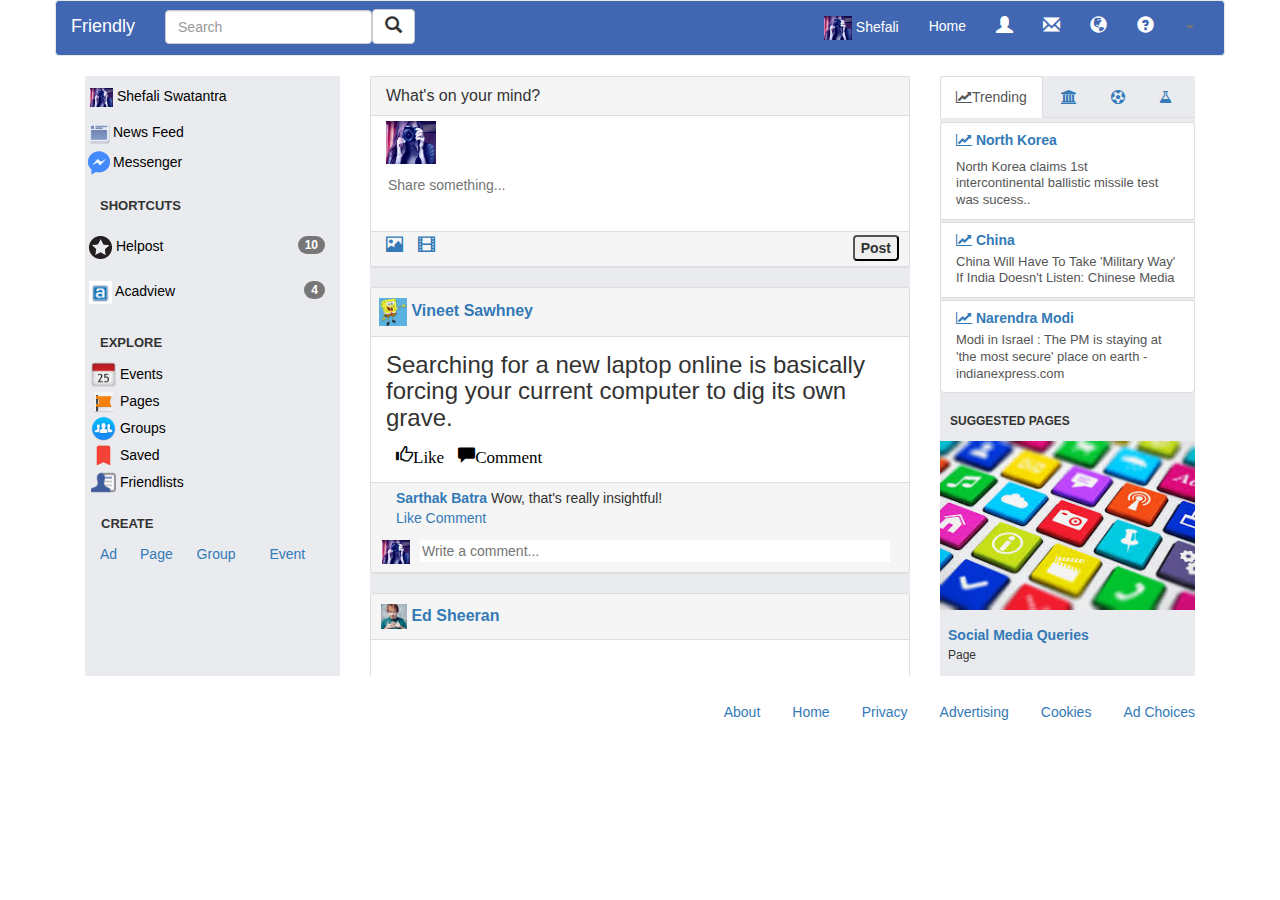
==== btn.html @ e46abaf0 "First commit" ====
<!DOCTYPE html>
<html lang="en">
<head>
  <link href="bootstrap-3.3.7-dist/css/bootstrap.min.css" rel="stylesheet">
  <link href="main.css" rel="stylesheet">
  <meta charset="utf-8">
  <meta content="IE=edge" http-equiv="X-UA-Compatible">
  <meta content="width=device-width, initial-scale=1" name="viewport"><!-- The above 3 meta tags *must* come first in the head; any other head content must come *after* these tags -->
  <title data-toggle="tooltip" title="Friendly">Friendly</title><!-- Bootstrap -->
  <link href="bootstrap-3.3.7-dist/css/bootstrap.min.css" rel="stylesheet">
  <link href="font-awesome-4.7.0/css/font-awesome.min.css" rel="stylesheet"><!-- HTML5 shim and Respond.js for IE8 support of HTML5 elements and media queries -->
  <!-- WARNING: Respond.js doesn't work if you view the page via file:// -->
  <!--[if lt IE 9]>
      <script src="https://oss.maxcdn.com/html5shiv/3.7.3/html5shiv.min.js"></script>
      <script src="https://oss.maxcdn.com/respond/1.4.2/respond.min.js"></script>
    <![endif]-->
</head>
<body>
  <div class="container">
    <div class="row">
      <nav class="navbar navbar-default" id="header">
        <div class="container-fluid">
          <!-- Brand and toggle get grouped for better mobile display -->
          <div class="navbar-header">
            <button aria-expanded="false" class="navbar-toggle collapsed" data-target="#bs-example-navbar-collapse-1" data-toggle="collapse" type="button"><span class="sr-only">Toggle navigation</span> <span class="icon-bar"></span> <span class="icon-bar"></span> <span class="icon-bar"></span></button> <a class="navbar-brand white-text" href="#">Friendly</a>
          </div><!-- Collect the nav links, forms, and other content for toggling -->
          <div class="collapse navbar-collapse" id="bs-example-navbar-collapse-1">
            <form class="navbar-form navbar-left">
              <div class="form-group">
                <input class="form-control" placeholder="Search" type="text">
              </div><button class="btn btn-default" type="submit"><span aria-hidden="true" class="glyphicon glyphicon-search"></span></button>
            </form>
            <ul class="nav navbar-nav navbar-right">
              <li>
                <a class="white-text" data-toggle="tooltip" href="#" title="Profile"><img src="img/profile.jpg" style="width: 28px;"> Shefali</a>
              </li>
              <li>
                <a class="white-text" href="#">Home</a>
              </li>
              <li>
                <a class="white-text" data-toggle="tooltip" href="#" title="Friend Requests"><span aria-hidden="true" class="glyphicon glyphicon-user"></span></a>
              </li>
              <li>
                <a class="white-text" data-toggle="tooltip" href="#" title="Messages"><span aria-hidden="true" class="glyphicon glyphicon-envelope"></span></a>
              </li>
              <li>
                <a class="white-text" data-toggle="tooltip" href="#" title="Notifications"><span aria-hidden="true" class="glyphicon glyphicon-globe"></span></a>
              </li>
              <li>
                <a class="white-text" data-toggle="tooltip" href="#" title="Help"><span aria-hidden="true" class="glyphicon glyphicon-question-sign"></span></a>
              </li>
              <li class="dropdown white-text">
                <a aria-expanded="false" aria-haspopup="true" class="dropdown-toggle" data-toggle="dropdown" href="#" role="button"><span class="caret"></span></a>
                <ul class="dropdown-menu">
                  <li>
                    <a href="#">Create Page</a>
                  </li>
                  <li>
                    <a href="#">Manage Page</a>
                  </li>
                  <li class="divider" role="separator"></li>
                  <li>
                    <a href="#">Create Group</a>
                  </li>
                  <li>
                    <a href="#">Manage Group</a>
                  </li>
                  <li class="divider" role="separator"></li>
                  <li>
                    <a href="#">Activity log</a>
                  </li>
                  <li>
                    <a href="#">News Feed Preferences</a>
                  </li>
                  <li>
                    <a href="#">Settings</a>
                  </li>
                  <li>
                    <a href="#"><b>Logout</b></a>
                  </li>
                </ul>
              </li>
            </ul>
          </div><!-- /.navbar-collapse -->
        </div><!-- /.container-fluid -->
      </nav>
      <div class="container" id="wrapper">
        <div class="hidden-xs col-sm-4 col-md-3">
          <div id="menu">
            <ul class="nav nav-pills nav-stacked">
              <li role="presentation">
                <a data-toggle="tooltip" href="#" title="Shefali Swatantra" style="color:black;"><img src="img/profile.jpg" style="width: 23px; margin-left: -10px;"> Shefali Swatantra</a>
              </li>
              <li role="presentation"><span><a data-toggle="tooltip" href="#" title="News Feed" style="color:black;"><img src="img/news.png" style="width:28px;">News Feed</a></span></li>
              <li class="png" role="presentation"><span><a data-toggle="tooltip" href="#" title="Messenger" style="color:black;"><img src="img/messenger.png" style="width:28px;">Messenger</a></span></li>
            </ul>
            <ul class="nav nav-pills nav-stacked">
              <li style="list-style: none; display: inline">
                <p class="list-heading"><b>SHORTCUTS</b></p>
              </li>
              <li role="presentation">
                <a data-toggle="tooltip" href="#" title="Helpost" style="color:black;"><img src="img/helpost.png" style="width:23px; margin-left: -11px;"> Helpost<span class="badge pull-right">10</span></a>
              </li>
              <li role="presentation">
                <a data-toggle="tooltip" href="#" title="Acadview" style="color:black;"><img src="img/acad.jpg" style="width:23px; margin-left: -11px;"> Acadview<span class="badge pull-right">4</span></a>
              </li>
            </ul>
            <ul class="nav nav-pills nav-stacked">
              <li style="list-style: none; display: inline">
                <p class="list-heading"><b>EXPLORE</b></p>
              </li>
              <li role="presentation"><span><a data-toggle="tooltip" href="#" title="Events" style="color:black;"><img src="img/events.ico" style="width:25px; margin-left: 6px;"> Events</a></span></li>
              <li role="presentation"><span><a data-toggle="tooltip" href="#" title="Pages" style="color:black;"><img src="img/page.png" style="width:25px; margin-left: 6px;"> Pages</a></span></li>
              <li role="presentation"><span><a data-toggle="tooltip" href="#" title="Groups" style="color:black;"><img src="img/group.png" style="width:25px; margin-left: 6px;"> Groups</a></span></li>
              <li role="presentation"><span><a data-toggle="tooltip" href="#" title="Saved" style="color:black;"><img src="img/saved.png" style="width:25px; margin-left: 6px;"> Saved</a></span></li>
              <li role="presentation"><span><a data-toggle="tooltip" href="#" title="Friendlists" style="color:black;"><img src="img/frnd.png" style="width:25px; margin-left: 6px;"> Friendlists</a></span></li>
            </ul>

            <ul class="display-inline" >
              <li>
                <p class="list-heading" style="margin-left:-39px;"><b>CREATE</b></p>
              </li>
              <li role="presentation" style="margin-left:-25px;">
                <a href="#">Ad</a>
              </li>
              <li role="presentation" style="margin-left: 19px;">
                <a href="#">Page</a>
              </li>
              <li role="presentation" style="margin-left: 20px;">
                <a href="#">Group</a>
              </li>
              <li role="presentation" style="margin-left: 30px;">
                <a href="#">Event</a>
              </li>
            </ul>
          </div>
        </div>
        <div class="col-xs-12 col-sm-8 col-md-6">
          <div id="main">
            <div class="panel panel-default">
              <div class="panel-heading">
                <h3 class="panel-title">What's on your mind?</h3>
              </div>
              <div class="panel-body">
                <div>
                  <div>
                    <span><img src="img/profile.jpg" style="width: 50px; float: left; margin-top: -10px;"><input placeholder="Share something..." style="width: 100%; margin-top: 10px; display: inline;"><br>
                    <br></span>
                  </div>
                </div>
              </div>
              <div class="panel-footer" style="height: 35px; padding-top: 3px; padding-right: 10px;">
                <a data-toggle="tooltip" href="#" style="width: 20px;" title="Upload an image"><span aria-hidden="true" class="glyphicon glyphicon-picture pull-left"></span></a> <a data-toggle="tooltip" href="#" style="width: 20px; margin-left: 15px;" title="Upload a video"><span aria-hidden="true" class="glyphicon glyphicon-film"></span></a> <button class="pull-right" onclick="alert('Posted!')" type="button"><b>Post</b></button>
              </div>
            </div>
            <div class="panel panel-default">
              <div class="panel-heading">
                <h3 class="panel-title"><a data-toggle="tooltip" href="#" title="Vineet Sawhney"><img src="img/vineet.jpg" style="width: 28px; margin-left: -7px;"></a> <a href="#" data-toggle="tooltip" title="Vineet Sawhney" style="color:#337ab7;"><b>Vineet Sawhney</b></a></h3>
              </div>
              <div class="panel-body">
                <div>
                  <h3 class="post">Searching for a new laptop online is basically forcing your current computer to dig its own grave.</h3><span><a href="#" style="color:black;margin-bottom: 15px;"><span aria-hidden="true" class="glyphicon glyphicon-thumbs-up">Like</span></a></span><span><a href="#" style="color:black;"><span aria-hidden="true" class="glyphicon glyphicon-comment">Comment</span></a></span>
                </div>
              </div>
              <div class="panel-footer" style="padding-top: 0px;">
                <div class="media">
                  <div class="media-left" style="margin-top: 5px;">
                    <a href="#" style="margin-left: 0px;"><img alt="" class="media-object pull-left" style="margin-top: 5px;" src="http://via.placeholder.com/26x26"></a>
                  </div>
                  <div class="media-body">
                    <span></span>
                    <h4 class="media-heading"><span></span></h4>
                    <p class="comment"><span><span><a data-toggle="tooltip" href="#" title="Sarthak Batra" style="margin-top: 0px;"><b>Sarthak Batra</b></a></span> Wow, that's really insightful!</span></p>
                    <div>
                      <span><a href="#" >Like</a></span> <span><a href="#" >Comment</a></span>
                    </div>
                  </div>
                </div><a data-toggle="tooltip" href="#" title="You"><img src="img/profile.jpg" style=" float: left; width: 28px; margin-left:-4px; margin-top: 12px; margin-bottom: 7px;"></a><input placeholder="Write a comment..." style="width: 470px; margin-top: 12px; margin-left: 10px;">
              </div>
            </div>
            <div class="panel panel-default">
              <div class="panel-heading">
                <h3 class="panel-title"><a href="#" data-toggle="tooltip" title="Ed Sheeran" style="color:#337ab7;"><img src="img/ed.jpeg" style="width: 26px; margin-left:-5px;"><b>          Ed Sheeran</b></a></h3>
              </div>
              <div class="panel-body">
                <div>
                  <div class="embed-responsive embed-responsive-16by9">
                    <iframe class="embed-responsive-item vid-post" src="https://www.youtube.com/embed/JGwWNGJdvx8"></iframe>
                  </div><span><a href="#"><span aria-hidden="true" class="glyphicon glyphicon-thumbs-up">Like</span></a></span> <span><a href="#"><span aria-hidden="true" class="glyphicon glyphicon-comment">Comment</span></a></span>
                </div>
              </div>
              <div class="panel-footer">
               <a data-toggle="tooltip" href="#" title="You"><img src="img/profile.jpg" style=" float: left; width: 28px; margin-left:-4px; margin-top: 1px; margin-bottom: 7px;"></a><input placeholder="Write a comment..." style="width: 470px; margin-top: 1px; margin-left: 10px;">
              </div>
            </div>
            <div class="panel panel-default">
              <div class="panel-heading">
                <h3 class="panel-title"><a href="#" data-toggle="tooltip" title="Huffpost India" style="color:#337ab7;"><img src="img/huff.png" style="width: 26px; margin-left:-5px;"><b>          Huffpost India</b></a></h3>
              </div>
              <div class="panel-body">
                <div>
                  <blockquote>
                    <p>All men who have turned out worth anything have had the chief hand in their own education.</p>
                    <footer>
                      Walter Scott
                    </footer>
                  </blockquote><span><a href="#" style="color:black;"><span aria-hidden="true" class="glyphicon glyphicon-thumbs-up">Like</span></a></span> <span><a href="#" style="color:black;"><span aria-hidden="true" class="glyphicon glyphicon-comment">Comment</span></a></span>
                </div>
              </div>
              <div class="panel-footer">
                <a data-toggle="tooltip" href="#" title="You"><img src="img/profile.jpg" style=" float: left; width: 28px; margin-left:-4px; margin-top: 1px; margin-bottom: 7px;"></a><input placeholder="Write a comment..." style="width: 470px; margin-top: 1px; margin-left: 10px;">
              </div>
            </div>
            <div class="panel panel-default">
              <div class="panel-heading">
                <h3 class="panel-title"><a data-toggle="tooltip" href="#" title="Prerna Arora"><img src="img/vineet.jpg" style="width: 28px; margin-left: -7px;"></a> <a href="#" data-toggle="tooltip" title="Prerna Arora" style="color:#337ab7;margin-top: 0px;"><b>Prerna Arora</b></a></h3>
              </div>
              <div class="panel-body">
                <div>
                  <img alt="Responsive image" class="img-responsive img-post" src="http://www.folomojo.com/wp-content/uploads/2015/02/16/104.jpg"> <span><a href="#" style="color:black;"><span aria-hidden="true" class="glyphicon glyphicon-thumbs-up">Like</span></a></span> <span><a href="#" style="color:black;"><span aria-hidden="true" class="glyphicon glyphicon-comment">Comment</span></a></span>
                </div>
              </div>
              <div class="panel-footer">
                <a data-toggle="tooltip" href="#" title="You"><img src="img/profile.jpg" style=" float: left; width: 28px; margin-left:-4px; margin-top: 1px; margin-bottom: 7px;"></a><input placeholder="Write a comment..." style="width: 470px; margin-top: 1px; margin-left: 10px;">
              </div>
            </div>
          </div>
        </div>
        <div class="hidden-xs hidden-sm col-md-3">
          <div id="sidebar">
            <ul class="nav nav-tabs" role="tablist">
              <li class="active" role="presentation">
                <a aria-controls="home" data-toggle="tab" href="#top" role="tab" title="Trending"><i aria-hidden="true" class="fa fa-line-chart"></i>Trending</a>
              </li>
              <li role="presentation">
                <a aria-controls="profile" data-toggle="tab" href="#politics" role="tab" title="Politics"><i aria-hidden="true" class="fa fa-university"></i></a>
              </li>
              <li role="presentation">
                <a aria-controls="messages" data-toggle="tab" href="#sports" role="tab" title="Sports"><i aria-hidden="true" class="fa fa-futbol-o"></i></a>
              </li>
              <li role="presentation">
                <a aria-controls="messages" data-toggle="tab" href="#science" role="tab" title="Science & Technology"><i aria-hidden="true" class="fa fa-flask"></i></a>
              </li>
            </ul><!-- Tab panes -->
            <div class="tab-content">
              <div class="tab-pane active" id="top" role="tabpanel">
                1
              </div>
              <div class="tab-pane" id="politics" role="tabpanel">
                2
              </div>
              <div class="tab-pane" id="sports" role="tabpanel">
                3
              </div>
              <div class="tab-pane" id="science" role="tabpanel">
                4
              </div>
            </div>
            <div class="list-group">
              <a class="list-group-item" href="#">
              <h5 class="list-group-item-heading" data-toggle="tooltip" title="Click to know more" style="color:#337ab7;"><i aria-hidden="true" class="fa fa-line-chart"></i> <b>North Korea</b></h5>
              <h6></h6>
              <p class="list-group-item-text" style="font-size: 13px;">North Korea claims 1st intercontinental ballistic missile test was sucess..</p></a> <a class="list-group-item" href="#" style="margin-top: 3px;">
              <h5 class="list-group-item-heading" data-toggle="tooltip" title="Click to know more" style="color:#337ab7;"><i aria-hidden="true" class="fa fa-line-chart"></i> <b>China</b></h5>
              <p class="list-group-item-text" style="font-size: 13px;">China Will Have To Take 'Military Way' If India Doesn't Listen: Chinese Media</p></a> <a class="list-group-item" href="#" style="margin-top: 3px;">
              <h5 class="list-group-item-heading" data-toggle="tooltip" title="Click to know more" style="color:#337ab7;"><i aria-hidden="true" class="fa fa-line-chart"></i> <b>Narendra Modi</b></h5>
              <p class="list-group-item-text" style="font-size: 13px;">Modi in Israel : The PM is staying at 'the most secure' place on earth - indianexpress.com</p></a>
            </div>

            <div>
            <span><p style="margin-left: 10px; margin-top: 3px; font-size: 12px;"><b> SUGGESTED PAGES</b></p></span>
            <a href="#" data-toggle="tooltip" title="Social Media Queries"><img alt="Responsive image" class="img-responsive img-post" src="img/suggested.jpg" ></a>

            <span><a href="#" data-toggle="tooltip" title="Social Media Queries" ><p style="margin-left: 8px; margin-bottom: 2px;"><b>Social Media Queries</b></p></a></span>
            <span><p style="margin-left: 8px; font-size: 12px;">Page </p></span>
            </div>


          </div>
        </div>
      </div>
    </div>
    <footer>
      <ul class="nav nav-pills pull-right">
        <li role="presentation">
          <a href="#" data-toggle="tooltip"
 title="About Facebook">About</a>
        </li>
        <li role="presentation">
          <a href="#" data-toggle="tooltip"
 title="Home">Home</a>
        </li>
        <li role="presentation">
          <a href="#" data-toggle="tooltip"
 title="Learn about your privacy and Facebook">Privacy</a>
        </li>
        <li role="presentation">
          <a href="#" data-toggle="tooltip"
 title="Advertise on Facebook">Advertising</a>
        </li>
        <li role="presentation">
          <a href="#" data-toggle="tooltip"
 title="Cookies">Cookies</a>
        </li>
        <li role="presentation">
          <a href="#" data-toggle="tooltip"
 title="Learn about Ad Choices.">Ad Choices</a>
        </li>
      </ul>
    </footer>
  </div><!-- jQuery (necessary for Bootstrap's JavaScript plugins) -->
  <!-- Include all compiled plugins (below), or include individual files as needed -->
  <script src="https://ajax.googleapis.com/ajax/libs/jquery/3.2.1/jquery.min.js">
  </script> 
  <script src="bootstrap-3.3.7-dist/js/bootstrap.min.js">
  </script>
</body>
</html>
---- main.css ----
/* header {
  background-color: #4267b2;
  height: 30px;
} */

footer {
  
}
#wrapper {
  margin-top: 16px;
  margin-bottom: 16px;
}
#main,
#menu,
#sidebar {
  height: 600px;
  background-color: #e9ebee;
}
#header {
    background-color: #4267b2;
    color: white;
}
.white-text {
  color: white !important;
}
.navbar-default .navbar-nav>li>a:focus, .navbar-default .navbar-nav>li>a {
    color: white;
    background-color: transparent;
    }
.glyphicon {
    font-size: 17px;
}
.list-heading {
	padding: 20px 15px 0 15px;
	font-size: 13px;
}
.nav-pills>li>a>.badge {
	margin-left: 80px;
}
.panel-body .glyphicon {
	margin-left: 10px;
	margin-right: 4px;
}
.post {
	margin-bottom: 15px;
	margin-top: 0px;
}

.img-post {
	margin-bottom: 15px;
}
#main {
    overflow: auto;
}
#main::-webkit-scrollbar {
    display: none;
}
.vid-post {
	margin-bottom: 15px;
}
.media-heading {
	font-size: 15px;
}
.comment{
	margin: 0px;
}
input {
	border: none;
}
button {
	margin-top: 3px;
	border-radius: 4px;

}
.list-group-item {
     margin-top:-16px;
}

.display-inline li {

  display:inline;
}
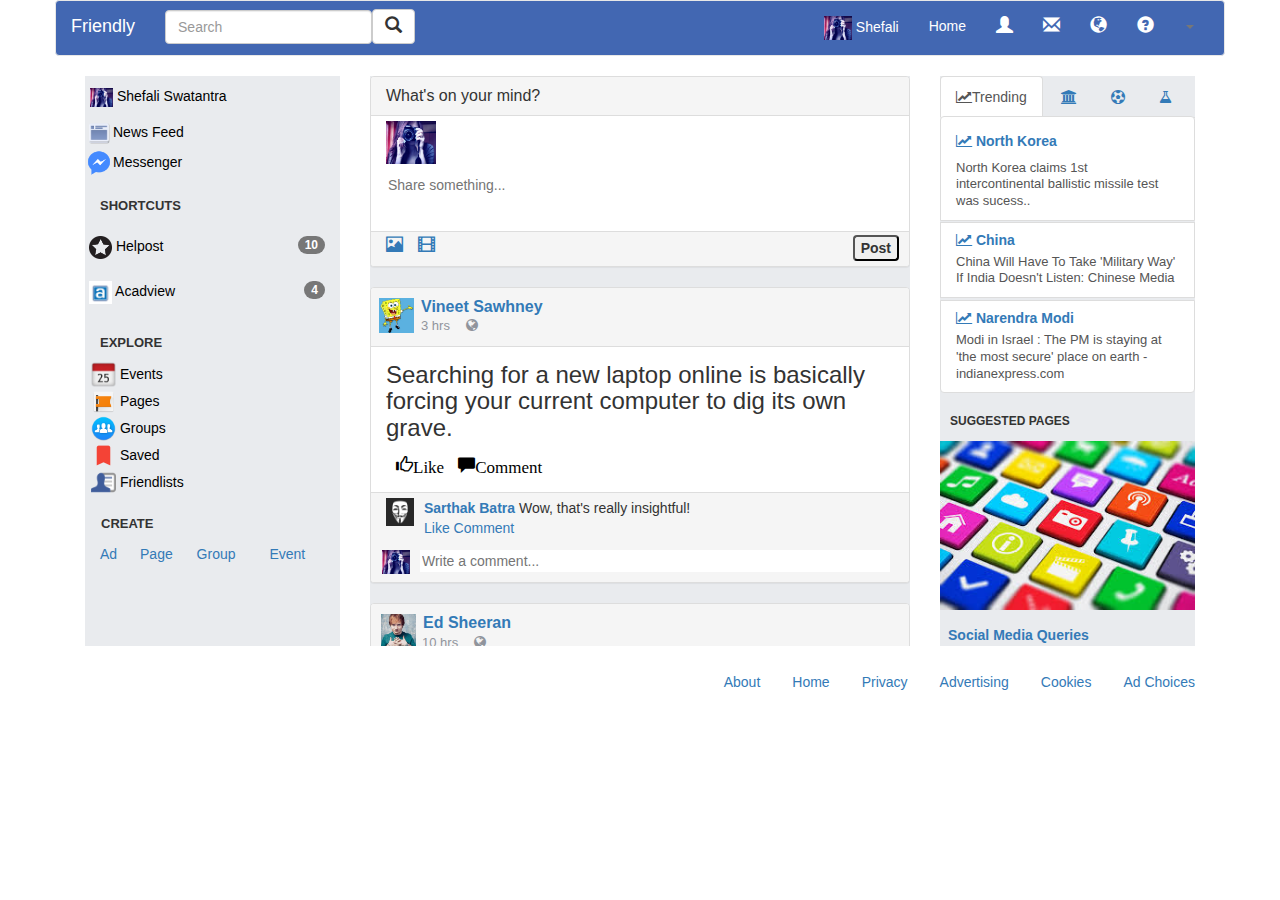
==== commit 3591e10a: "Final Project 1" ====
--- a/btn.html
+++ b/btn.html
@@ -18,7 +18,7 @@
 <body>
   <div class="container">
     <div class="row">
-      <nav class="navbar navbar-default" id="header">
+      <nav class="navbar navbar-default" id="header" >
         <div class="container-fluid">
           <!-- Brand and toggle get grouped for better mobile display -->
           <div class="navbar-header">
@@ -155,7 +155,14 @@
             </div>
             <div class="panel panel-default">
               <div class="panel-heading">
-                <h3 class="panel-title"><a data-toggle="tooltip" href="#" title="Vineet Sawhney"><img src="img/vineet.jpg" style="width: 28px; margin-left: -7px;"></a> <a href="#" data-toggle="tooltip" title="Vineet Sawhney" style="color:#337ab7;"><b>Vineet Sawhney</b></a></h3>
+                <div><h3 class="panel-title" style="padding-top: 0px;"><a data-toggle="tooltip" href="#" title="Vineet Sawhney"><img src="img/vineet.jpg" style="width: 35px;px; margin-left: -7px; margin-bottom: 3px; float: left;"></a> <a href="#" data-toggle="tooltip" title="Vineet Sawhney" style="color:#337ab7; margin-top: 2px; margin-left: 7px;"><b>Vineet Sawhney</b></a></h3></div>
+
+                <span style="margin-left: 7px; font-size: 13px; margin-top: 10px; ">
+                <a href="#" style="color:#90949c;" data-toggle="tooltip" title="Friday, 14 July 2017 at 11:52 IST">3 hrs</a></span>
+                
+                <i class="fa fa-globe" aria-hidden="true" style="margin-left:12px; color:#90949c;" data-toggle="tooltip" title="Public"></i>
+
+                
               </div>
               <div class="panel-body">
                 <div>
@@ -165,7 +172,7 @@
               <div class="panel-footer" style="padding-top: 0px;">
                 <div class="media">
                   <div class="media-left" style="margin-top: 5px;">
-                    <a href="#" style="margin-left: 0px;"><img alt="" class="media-object pull-left" style="margin-top: 5px;" src="http://via.placeholder.com/26x26"></a>
+                    <a href="#" style="margin-left: 0px;"><img src="img/sart.jpg" style="margin-top: 5px; width: 28px;" ></a>
                   </div>
                   <div class="media-body">
                     <span></span>
@@ -180,13 +187,19 @@
             </div>
             <div class="panel panel-default">
               <div class="panel-heading">
-                <h3 class="panel-title"><a href="#" data-toggle="tooltip" title="Ed Sheeran" style="color:#337ab7;"><img src="img/ed.jpeg" style="width: 26px; margin-left:-5px;"><b>          Ed Sheeran</b></a></h3>
+                <div><h3 class="panel-title"><a href="#" data-toggle="tooltip" title="Ed Sheeran" style="color:#337ab7; margin-left: 7px;"><img src="img/ed.jpeg" style="width: 35px; margin-left:-5px; float: left;"><b>          Ed Sheeran</b></a></h3></div>
+
+              <div><span style="margin-left: 6px; font-size: 13px; margin-top: 10px; ">
+                <a href="#" style="color:#90949c;" data-toggle="tooltip" title="Friday, 14 July 2017 at 05:30 IST">10 hrs</a></span>
+                
+                <i class="fa fa-globe" aria-hidden="true" style="margin-left:12px; color:#90949c;" data-toggle="tooltip" title="Public"></i></div>
+
               </div>
               <div class="panel-body">
                 <div>
                   <div class="embed-responsive embed-responsive-16by9">
                     <iframe class="embed-responsive-item vid-post" src="https://www.youtube.com/embed/JGwWNGJdvx8"></iframe>
-                  </div><span><a href="#"><span aria-hidden="true" class="glyphicon glyphicon-thumbs-up">Like</span></a></span> <span><a href="#"><span aria-hidden="true" class="glyphicon glyphicon-comment">Comment</span></a></span>
+                  </div><span><a href="#" style="color:black;"><span aria-hidden="true" class="glyphicon glyphicon-thumbs-up">Like</span></a></span> <span><a href="#" style="color:black;"><span aria-hidden="true" class="glyphicon glyphicon-comment">Comment</span></a></span>
                 </div>
               </div>
               <div class="panel-footer">
@@ -195,7 +208,12 @@
             </div>
             <div class="panel panel-default">
               <div class="panel-heading">
-                <h3 class="panel-title"><a href="#" data-toggle="tooltip" title="Huffpost India" style="color:#337ab7;"><img src="img/huff.png" style="width: 26px; margin-left:-5px;"><b>          Huffpost India</b></a></h3>
+                <div><h3 class="panel-title"><a href="#" data-toggle="tooltip" title="Huffpost India" style="color:#337ab7; margin-left: 7px;"><img src="img/huff.png" style="width: 35px; margin-left:-5px; float: left;"><b>          Huffpost India</b></a></h3></div>
+              <span style="margin-left: 7px; font-size: 13px; margin-top: 10px; ">
+                <a href="#" style="color:#90949c;" data-toggle="tooltip" title="Friday, 14 July 2017 at 11:52 IST">3 hrs</a></span>
+                
+                <i class="fa fa-globe" aria-hidden="true" style="margin-left:12px; color:#90949c;" data-toggle="tooltip" title="Public"></i>
+
               </div>
               <div class="panel-body">
                 <div>
@@ -213,7 +231,13 @@
             </div>
             <div class="panel panel-default">
               <div class="panel-heading">
-                <h3 class="panel-title"><a data-toggle="tooltip" href="#" title="Prerna Arora"><img src="img/vineet.jpg" style="width: 28px; margin-left: -7px;"></a> <a href="#" data-toggle="tooltip" title="Prerna Arora" style="color:#337ab7;margin-top: 0px;"><b>Prerna Arora</b></a></h3>
+                <div><h3 class="panel-title"><a data-toggle="tooltip" href="#" title="Prerna Arora"><img src="img/vineet.jpg" style="width: 28px; margin-left: -7px; float: left;"></a> <a href="#" data-toggle="tooltip" title="Prerna Arora" style="color:#337ab7;margin-top: 0px; margin-left: 7px;"><b>Prerna Arora</b></a></h3></div>
+
+                  <span style="margin-left: 7px; font-size: 13px; margin-top: 10px; ">
+                <a href="#" style="color:#90949c;" data-toggle="tooltip" title="Thursday, 13 July 2017 at 11:52 IST">Yesterday</a></span>
+                
+                <i class="fa fa-globe" aria-hidden="true" style="margin-left:12px; color:#90949c;" data-toggle="tooltip" title="Public"></i>
+
               </div>
               <div class="panel-body">
                 <div>
@@ -244,35 +268,62 @@
             </ul><!-- Tab panes -->
             <div class="tab-content">
               <div class="tab-pane active" id="top" role="tabpanel">
-                1
-              </div>
-              <div class="tab-pane" id="politics" role="tabpanel">
-                2
-              </div>
-              <div class="tab-pane" id="sports" role="tabpanel">
-                3
-              </div>
-              <div class="tab-pane" id="science" role="tabpanel">
-                4
-              </div>
-            </div>
-            <div class="list-group">
+                <div class="list-group" style="margin-top: 14px;">
               <a class="list-group-item" href="#">
-              <h5 class="list-group-item-heading" data-toggle="tooltip" title="Click to know more" style="color:#337ab7;"><i aria-hidden="true" class="fa fa-line-chart"></i> <b>North Korea</b></h5>
+              <h5 class="list-group-item-heading" data-toggle="tooltip" title="Click to know more" style="color:#337ab7; margin-top: 7px;"><i aria-hidden="true" class="fa fa-line-chart"></i> <b>North Korea</b></h5>
               <h6></h6>
-              <p class="list-group-item-text" style="font-size: 13px;">North Korea claims 1st intercontinental ballistic missile test was sucess..</p></a> <a class="list-group-item" href="#" style="margin-top: 3px;">
+              <p class="list-group-item-text" style="font-size: 13px;">North Korea claims 1st intercontinental ballistic missile test was sucess..</p></a> <a class="list-group-item" href="#" style="margin-top: 2px;">
               <h5 class="list-group-item-heading" data-toggle="tooltip" title="Click to know more" style="color:#337ab7;"><i aria-hidden="true" class="fa fa-line-chart"></i> <b>China</b></h5>
               <p class="list-group-item-text" style="font-size: 13px;">China Will Have To Take 'Military Way' If India Doesn't Listen: Chinese Media</p></a> <a class="list-group-item" href="#" style="margin-top: 3px;">
               <h5 class="list-group-item-heading" data-toggle="tooltip" title="Click to know more" style="color:#337ab7;"><i aria-hidden="true" class="fa fa-line-chart"></i> <b>Narendra Modi</b></h5>
               <p class="list-group-item-text" style="font-size: 13px;">Modi in Israel : The PM is staying at 'the most secure' place on earth - indianexpress.com</p></a>
             </div>
+              </div>
+              <div class="tab-pane" id="politics" role="tabpanel">
+                <div class="list-group" style="margin-top: 14px;">
+              <a class="list-group-item" href="#">
+              <h5 class="list-group-item-heading" data-toggle="tooltip" title="Click to know more" style="color:#337ab7; margin-top: 7px;"><i aria-hidden="true" class="fa fa-line-chart"></i> <b>Uttar Pradesh Assembly</b></h5>
+              <h6></h6>
+              <p class="list-group-item-text" style="font-size: 13px;">Yogi Adityanath seeks NIA probe after explosive found inside UP assembly- in.news.yahoo.com</p></a> <a class="list-group-item" href="#" style="margin-top: 2px;">
+              <h5 class="list-group-item-heading" data-toggle="tooltip" title="Click to know more" style="color:#337ab7;"><i aria-hidden="true" class="fa fa-line-chart"></i> <b>Sonia Gandhi</b></h5>
+              <p class="list-group-item-text" style="font-size: 13px;">Sonia tries to end Bihar crisis, speaks to Nitish and Lalu- news18.com</p></a> <a class="list-group-item" href="#" style="margin-top: 3px;">
+              <h5 class="list-group-item-heading" data-toggle="tooltip" title="Click to know more" style="color:#337ab7;"><i aria-hidden="true" class="fa fa-line-chart"></i> <b>Liu Xiaobo</b></h5>
+              <p class="list-group-item-text" style="font-size: 13px;">Nobel Laureate Liu Xiaobo 'led astray by West': Chinese Media - deccanchronicle.com</p></a>
+            </div>
+              </div>
+              <div class="tab-pane" id="sports" role="tabpanel">
+                <div class="list-group" style="margin-top: 14px;">
+              <a class="list-group-item" href="#">
+              <h5 class="list-group-item-heading" data-toggle="tooltip" title="Click to know more" style="color:#337ab7; margin-top: 7px;"><i aria-hidden="true" class="fa fa-line-chart"></i> <b>Wimbledon</b></h5>
+              <h6></h6>
+              <p class="list-group-item-text" style="font-size: 13px;">Wimbledon - Friday Schedule: Querrey-Cilic and Federer-Berdych - tennisworld.org</p></a> <a class="list-group-item" href="#" style="margin-top: 2px;">
+              <h5 class="list-group-item-heading" data-toggle="tooltip" title="Click to know more" style="color:#337ab7;"><i aria-hidden="true" class="fa fa-line-chart"></i> <b>Tour de France</b></h5>
+              <p class="list-group-item-text" style="font-size: 13px;">Fabia Aru takes the lead as Chris Froome Falters in the tour de France - nytimes.org</p></a> <a class="list-group-item" href="#" style="margin-top: 3px;">
+              <h5 class="list-group-item-heading" data-toggle="tooltip" title="Click to know more" style="color:#337ab7;"><i aria-hidden="true" class="fa fa-line-chart"></i> <b>Rohit Sharma</b></h5>
+              <p class="list-group-item-text" style="font-size: 13px;">Rohit Sharma strikes a pose with special gift from Triple-H - news18.com</p></a>
+            </div>
+              </div>
+              <div class="tab-pane" id="science" role="tabpanel">
+                <div class="list-group" style="margin-top: 14px;">
+              <a class="list-group-item" href="#">
+              <h5 class="list-group-item-heading" data-toggle="tooltip" title="Click to know more" style="color:#337ab7; margin-top: 7px;"><i aria-hidden="true" class="fa fa-line-chart"></i> <b>IUCAA</b></h5>
+              <h6></h6>
+              <p class="list-group-item-text" style="font-size: 13px;">Indian Scientists discover new supercluster of galaxies , call it Saraswati - indianexpress.com</p></a> <a class="list-group-item" href="#" style="margin-top: 2px;">
+              <h5 class="list-group-item-heading" data-toggle="tooltip" title="Click to know more" style="color:#337ab7;"><i aria-hidden="true" class="fa fa-line-chart"></i> <b>China</b></h5>
+              <p class="list-group-item-text" style="font-size: 13px;">China Will Have To Take 'Military Way' If India Doesn't Listen: Chinese Media</p></a> <a class="list-group-item" href="#" style="margin-top: 3px;">
+              <h5 class="list-group-item-heading" data-toggle="tooltip" title="Click to know more" style="color:#337ab7;"><i aria-hidden="true" class="fa fa-line-chart"></i> <b>Narendra Modi</b></h5>
+              <p class="list-group-item-text" style="font-size: 13px;">Modi in Israel : The PM is staying at 'the most secure' place on earth - indianexpress.com</p></a>
+            </div>
+              </div>
+            </div>
+            
 
             <div>
-            <span><p style="margin-left: 10px; margin-top: 3px; font-size: 12px;"><b> SUGGESTED PAGES</b></p></span>
+            <span><p style="margin-left: 10px; margin-top: 1px; font-size: 12px;"><b> SUGGESTED PAGES</b></p></span>
             <a href="#" data-toggle="tooltip" title="Social Media Queries"><img alt="Responsive image" class="img-responsive img-post" src="img/suggested.jpg" ></a>
 
             <span><a href="#" data-toggle="tooltip" title="Social Media Queries" ><p style="margin-left: 8px; margin-bottom: 2px;"><b>Social Media Queries</b></p></a></span>
-            <span><p style="margin-left: 8px; font-size: 12px;">Page </p></span>
+            
             </div>
 
 
--- a/main.css
+++ b/main.css
@@ -3,6 +3,9 @@
   background-color: #4267b2;
   height: 30px;
 } */
+header {
+  position: fixed;
+}
 
 footer {
   
@@ -14,7 +17,7 @@
 #main,
 #menu,
 #sidebar {
-  height: 600px;
+  height: 570px;
   background-color: #e9ebee;
 }
 #header {
